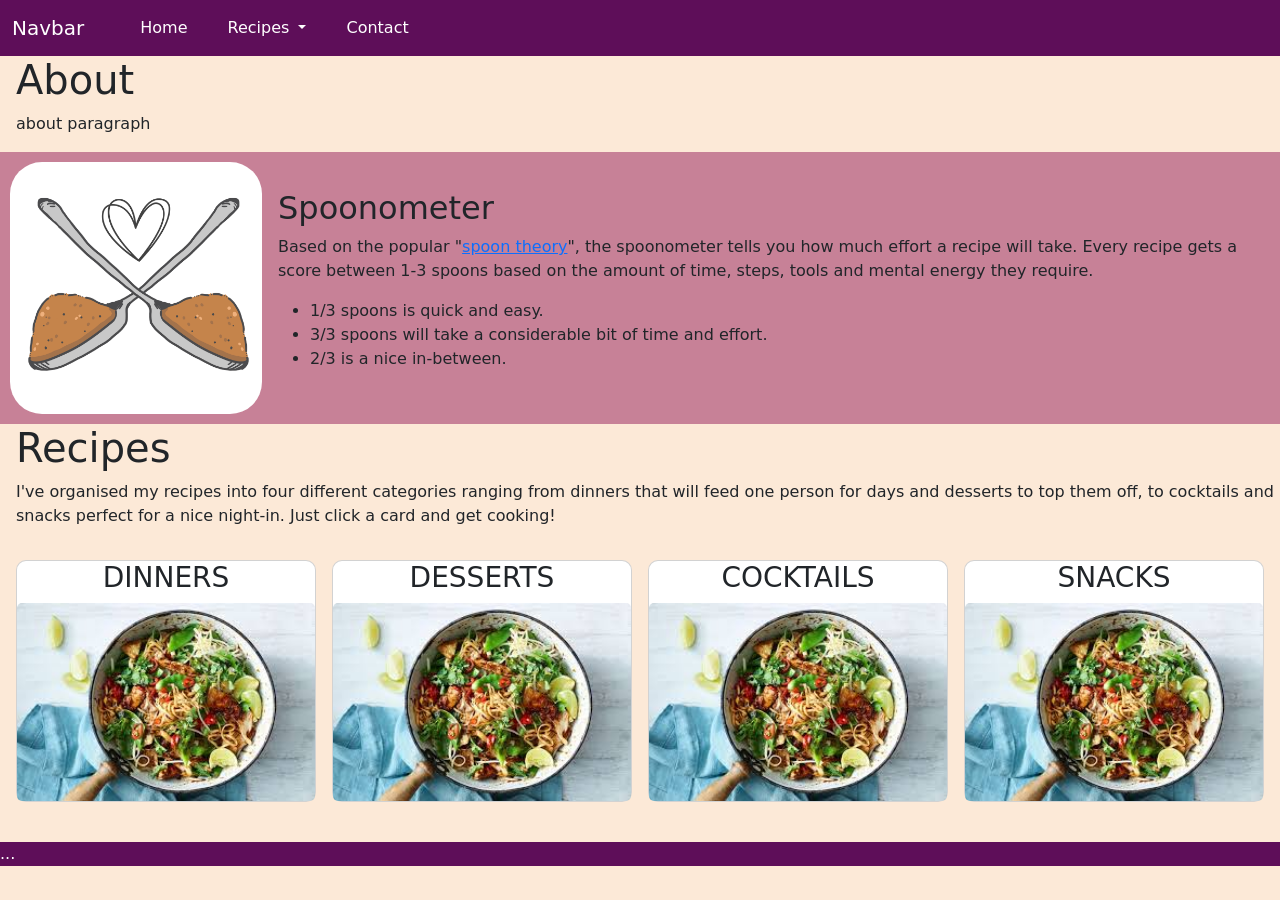
==== index.html @ 7961f22c "Created initial files and basic layout for home page, placeholder images, paragraphs etc. included." ====
<!DOCTYPE html>
<html lang="en">
<head>
    <meta charset="UTF-8">
    <meta name="viewport" content="width=device-width, initial-scale=1.0">
    <title>Document</title>
    <link href="https://cdn.jsdelivr.net/npm/bootstrap@5.3.8/dist/css/bootstrap.min.css" rel="stylesheet" integrity="sha384-sRIl4kxILFvY47J16cr9ZwB07vP4J8+LH7qKQnuqkuIAvNWLzeN8tE5YBujZqJLB" crossorigin="anonymous">
    <link rel="stylesheet" href="styles.css">
</head>

<body>

    <header>
      <nav class="navbar navbar-expand-lg my-navbar">
    <div class="container-fluid">
    <a class="navbar-brand my-nav-text" href="#">Navbar
        <!--img for logo here, delete navbar text above-->
    </a>
    <button class="navbar-toggler" type="button" data-bs-toggle="collapse" data-bs-target="#navbarNavDropdown" aria-controls="navbarNavDropdown" aria-expanded="false" aria-label="Toggle navigation">
      <span class="navbar-toggler-icon"></span>
    </button>
    <div class="collapse navbar-collapse" id="navbarNavDropdown">
      <ul class="navbar-nav">
        <li class="nav-item">
          <a class="nav-link my-nav-text" href="#">Home</a>
        </li>
        <li class="nav-item dropdown">
          <a class="nav-link dropdown-toggle my-nav-text" href="#" role="button" data-bs-toggle="dropdown" aria-expanded="false">
            Recipes
          </a>
          <ul class="dropdown-menu my-nav-text">
            <li><a class="dropdown-item" href="#">Dinners</a></li>
            <li><a class="dropdown-item" href="#">Desserts</a></li>
            <li><a class="dropdown-item" href="#">Snacks</a></li>
            <li><a class="dropdown-item" href="#">Cocktails</a></li>
          </ul>
        </li>
        <li class="nav-item">
          <a class="nav-link my-nav-text" href="#">Contact</a>
        </li>
      </ul>
    </div>
   </div>
  </nav>
  </header>

<main>
<section id="about" class="about">
<h1>About</h1>
<p> about paragraph </p>
</section>

<section id="spoonometer">
<div class="spoonbox">

    <img src="./images/spoon.png" alt="logo with two spoons in an X shape and a heart" class="spoon-img">
    
    <div>
      <h2>Spoonometer</h2>
      <p>Based on the popular 
        "<a href="https://en.wikipedia.org/wiki/Spoon_theory" target="_blank">spoon theory</a>", 
        the spoonometer tells you how much effort a recipe will take.
        Every recipe gets a score between 1-3 spoons based on the amount of 
        time, steps, tools and mental energy they require. <br>
    <ul> 
        <li>1/3 spoons is quick and easy.</li>
        <li>3/3 spoons will take a considerable bit of time and effort.</li>
        <li>2/3 is a nice in-between.</li>
    </ul>
    </p></div>
</div>
</section>

<section id="recipes" class="recipes">
<h1>Recipes</h1>
<p>I've organised my recipes into four different categories ranging from dinners that will feed one person for days 
  and desserts to top them off, to cocktails and snacks perfect for a nice night-in.
  Just click a card and get cooking!</p>

<div class="recipe-grid">
  <div class="card">
  <h3>DINNERS</h3>
    <img src="./images/placeholder.jpg" alt="picture of ..." class="card-img">
  </div>
  <div class="card">
  <h3>DESSERTS</h3>
    <img src="./images/placeholder.jpg" alt="picture of ..." class="card-img">
  </div>
  <div class="card">
  <h3>COCKTAILS</h3>
    <img src="./images/placeholder.jpg" alt="picture of ..." class="card-img">
  </div>
  <div class="card">
  <h3>SNACKS</h3>
    <img src="./images/placeholder.jpg" alt="picture of ..." class="card-img">
  </div>
</div>
</section>
<br>

</main>

<footer class="footer">...</footer>

<script src="https://cdn.jsdelivr.net/npm/bootstrap@5.3.8/dist/js/bootstrap.bundle.min.js" integrity="sha384-FKyoEForCGlyvwx9Hj09JcYn3nv7wiPVlz7YYwJrWVcXK/BmnVDxM+D2scQbITxI" crossorigin="anonymous"></script> 
</body>
</html>
---- styles.css ----
/* site color palette*/
:root {
    --plum: #5e0e59;
    --mauve: #94437a;
    --rose: #c78197;
    --beige-pink: #d6aba0;
    --cream: #fce9d7;
}

/* homebage style beginning */

body {
    background-color: var(--cream);
}

.my-navbar {
    background-color: var(--plum);
}

.my-nav-text {
    color: white;
}

.my-navbar .navbar-nav {
  margin-left: 2rem;
    gap: 1.5rem;
}

.about, .recipes {
    padding-left: 1rem;
}


.spoonbox {
    display: flex;
    align-items: flex-start;
    background-color: var(--rose);
    padding: 10px;
    align-items:center;
    gap: 1rem;
}

.spoon-img {
    max-width: 20%;
    height: auto;
    border-radius: 2rem;
}


.recipe-grid {
    display: grid;
    grid-template-columns: repeat(4, 1fr);
    grid-template-rows: auto;
    grid-gap: 1rem;
    padding-right: 1rem;
    padding-top: 1rem;
    padding-bottom: 1rem;
}

.card {
    justify-items: center;
    align-items: center;
    border-radius: 10px;
}

.card:hover {
    background-color: var(--rose);
    transition: 0,5s ease
}

.card-img {
    max-width: 100%;
    height: auto;
}


.footer {
    background-color: var(--plum);
    color: white;
}

/* recipe pages style beginning */
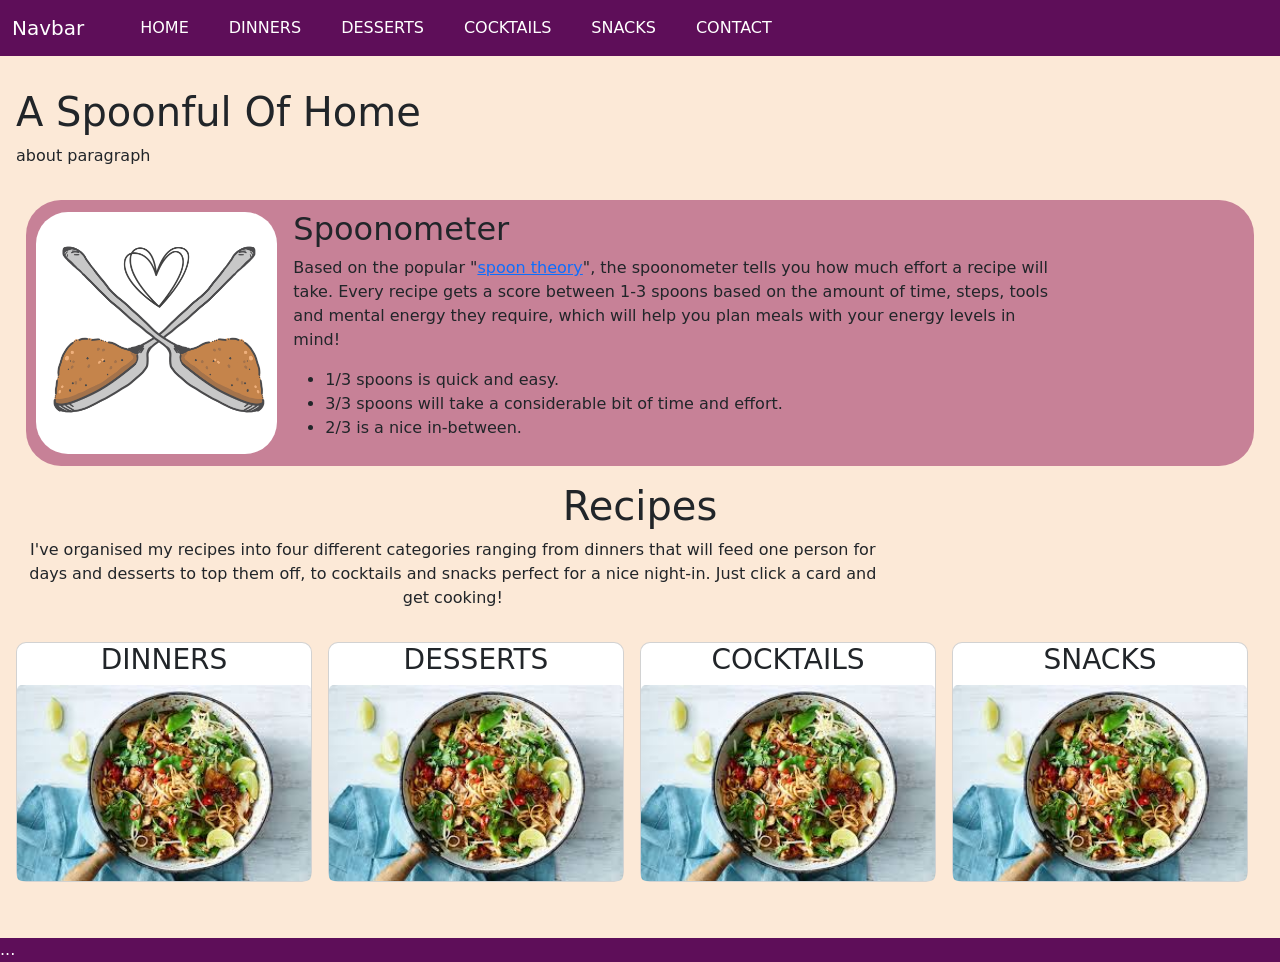
==== commit 78b1798a: "Added more homepage items and css, changed navbar and made functional, added files for recipe pages." ====
--- a/index.html
+++ b/index.html
@@ -11,42 +11,29 @@
 <body>
 
     <header>
-      <nav class="navbar navbar-expand-lg my-navbar">
-    <div class="container-fluid">
-    <a class="navbar-brand my-nav-text" href="#">Navbar
-        <!--img for logo here, delete navbar text above-->
-    </a>
-    <button class="navbar-toggler" type="button" data-bs-toggle="collapse" data-bs-target="#navbarNavDropdown" aria-controls="navbarNavDropdown" aria-expanded="false" aria-label="Toggle navigation">
+<nav class="navbar navbar-expand-lg my-navbar">
+  <div class="container-fluid">
+    <a class="navbar-brand my-nav-text" href="#">Navbar</a>
+    <button class="navbar-toggler" type="button" data-bs-toggle="collapse" data-bs-target="#navbarNavAltMarkup" aria-controls="navbarNavAltMarkup" aria-expanded="false" aria-label="Toggle navigation">
       <span class="navbar-toggler-icon"></span>
     </button>
-    <div class="collapse navbar-collapse" id="navbarNavDropdown">
-      <ul class="navbar-nav">
-        <li class="nav-item">
-          <a class="nav-link my-nav-text" href="#">Home</a>
-        </li>
-        <li class="nav-item dropdown">
-          <a class="nav-link dropdown-toggle my-nav-text" href="#" role="button" data-bs-toggle="dropdown" aria-expanded="false">
-            Recipes
-          </a>
-          <ul class="dropdown-menu my-nav-text">
-            <li><a class="dropdown-item" href="#">Dinners</a></li>
-            <li><a class="dropdown-item" href="#">Desserts</a></li>
-            <li><a class="dropdown-item" href="#">Snacks</a></li>
-            <li><a class="dropdown-item" href="#">Cocktails</a></li>
-          </ul>
-        </li>
-        <li class="nav-item">
-          <a class="nav-link my-nav-text" href="#">Contact</a>
-        </li>
-      </ul>
+    <div class="collapse navbar-collapse" id="navbarNavAltMarkup">
+      <div class="navbar-nav">
+        <a class="nav-link my-nav-text" href="./index.html">HOME</a>
+        <a class="nav-link my-nav-text" href="./dinners.html">DINNERS</a>
+        <a class="nav-link my-nav-text" href="./desserts.html">DESSERTS</a>
+        <a class="nav-link my-nav-text" href="./cocktails.html">COCKTAILS</a>
+        <a class="nav-link my-nav-text" href="./snacks.html">SNACKS</a>
+        <a class="nav-link my-nav-text" href="#">CONTACT</a>
+      </div>
     </div>
-   </div>
-  </nav>
+  </div>
+</nav>
   </header>
 
 <main>
 <section id="about" class="about">
-<h1>About</h1>
+<h1 class="sitename" style="padding-top: 1rem;">A Spoonful Of Home</h1>
 <p> about paragraph </p>
 </section>
 
@@ -57,11 +44,12 @@
     
     <div>
       <h2>Spoonometer</h2>
-      <p>Based on the popular 
+      <p style="max-width: 80%; word-wrap: normal;">Based on the popular 
         "<a href="https://en.wikipedia.org/wiki/Spoon_theory" target="_blank">spoon theory</a>", 
         the spoonometer tells you how much effort a recipe will take.
         Every recipe gets a score between 1-3 spoons based on the amount of 
-        time, steps, tools and mental energy they require. <br>
+        time, steps, tools and mental energy they require, which will help you plan meals 
+        with your energy levels in mind! <br>
     <ul> 
         <li>1/3 spoons is quick and easy.</li>
         <li>3/3 spoons will take a considerable bit of time and effort.</li>
@@ -73,7 +61,7 @@
 
 <section id="recipes" class="recipes">
 <h1>Recipes</h1>
-<p>I've organised my recipes into four different categories ranging from dinners that will feed one person for days 
+<p style="max-width: 70%; word-wrap: normal;">I've organised my recipes into four different categories ranging from dinners that will feed one person for days 
   and desserts to top them off, to cocktails and snacks perfect for a nice night-in.
   Just click a card and get cooking!</p>
 
--- a/styles.css
+++ b/styles.css
@@ -7,11 +7,12 @@
     --cream: #fce9d7;
 }
 
-/* homebage style beginning */
+/** base styling + nav + footer **/
 
 body {
     background-color: var(--cream);
 }
+
 
 .my-navbar {
     background-color: var(--plum);
@@ -26,12 +27,30 @@
     gap: 1.5rem;
 }
 
+
+.footer {
+    background-color: var(--plum);
+    color: white;
+}
+
+
+/** homepage specific styling **/
+
 .about, .recipes {
     padding-left: 1rem;
 }
 
+.about {
+    padding: 1rem;
+    justify-items: center;
+}
+
+
 
 .spoonbox {
+    max-width: 96%;
+    margin: 0 auto;
+    border-radius: 35px;
     display: flex;
     align-items: flex-start;
     background-color: var(--rose);
@@ -46,6 +65,12 @@
     border-radius: 2rem;
 }
 
+
+.recipes {
+    padding: 1rem;
+    justify-items: center;
+    text-align: center;
+}
 
 .recipe-grid {
     display: grid;
@@ -74,9 +99,4 @@
 }
 
 
-.footer {
-    background-color: var(--plum);
-    color: white;
-}
-
-/* recipe pages style beginning */+/* recipe page specific styling */
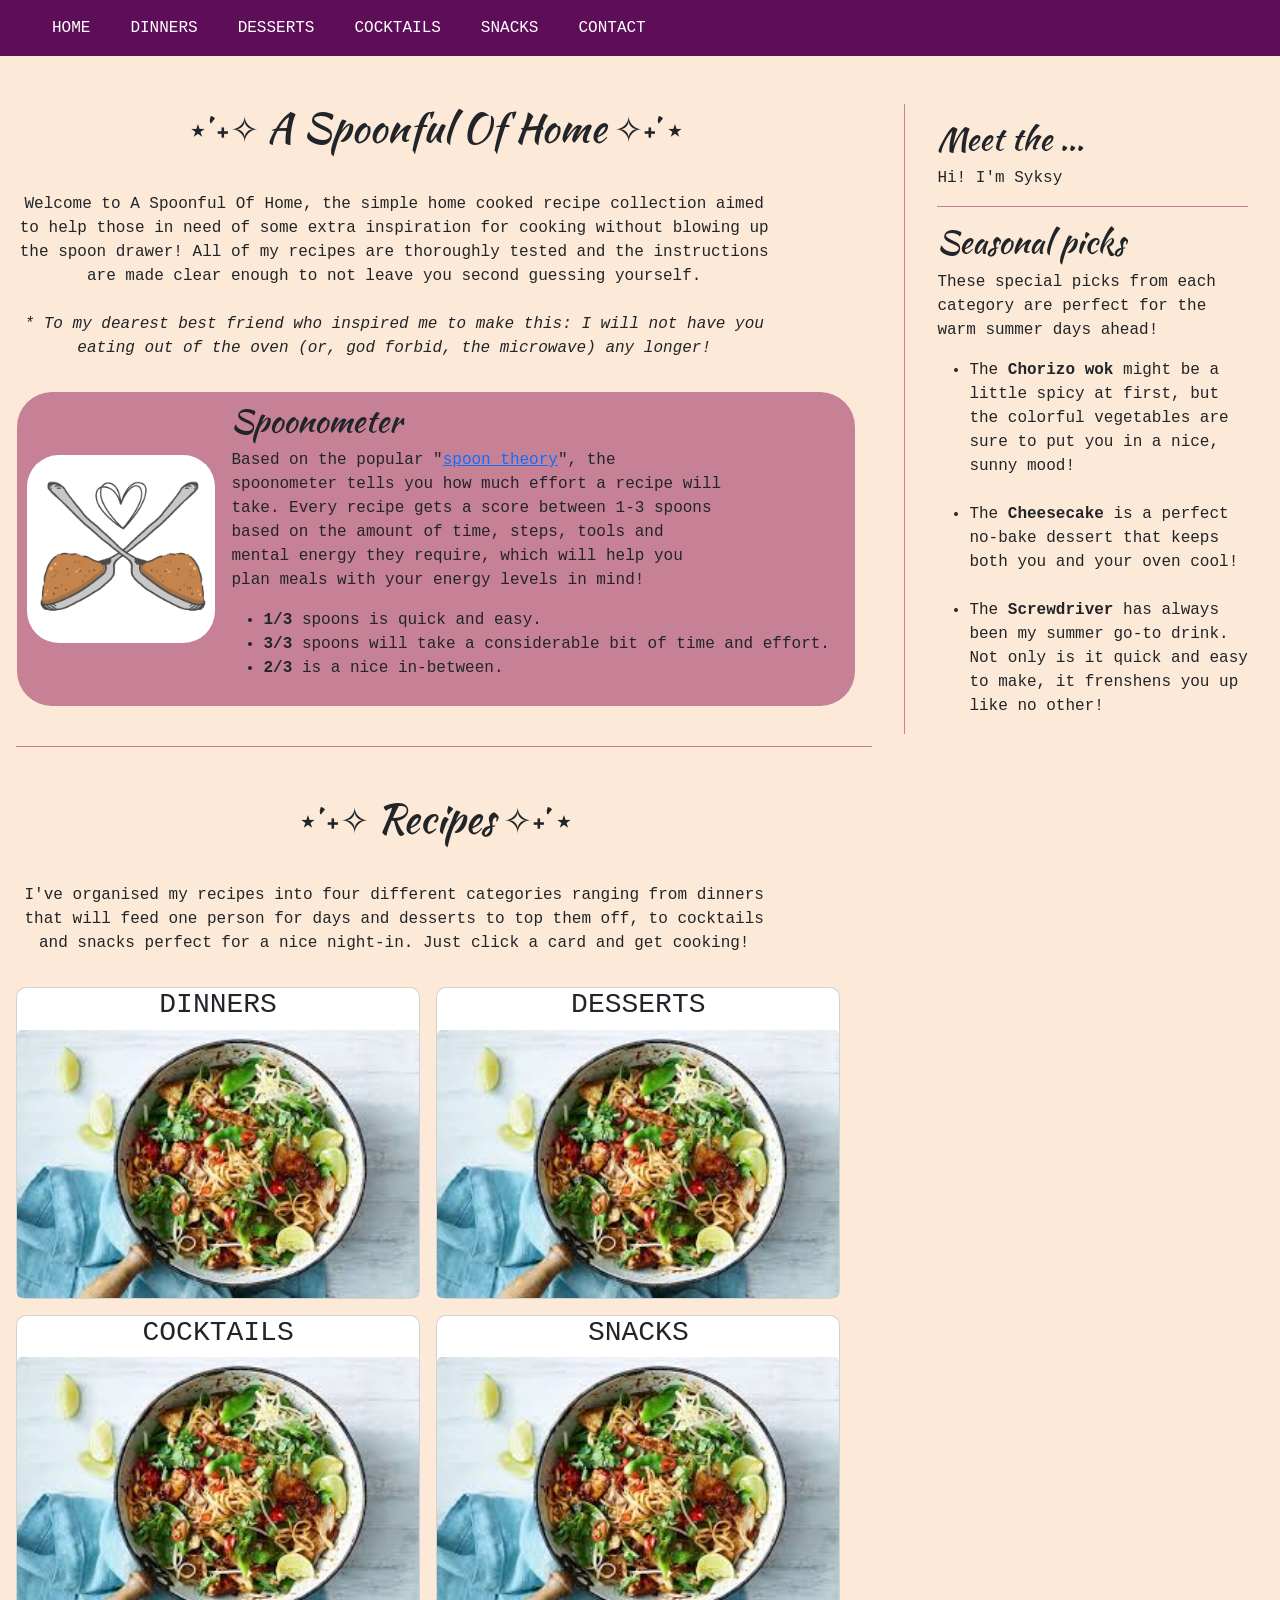
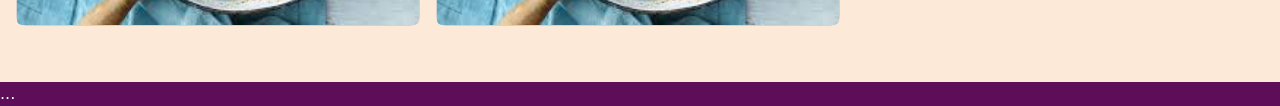
==== commit 9147accc: "Changed homepage layout, added javascript collapsible to snacks.html to test/prepare for all recipes" ====
--- a/index.html
+++ b/index.html
@@ -6,14 +6,17 @@
     <title>Document</title>
     <link href="https://cdn.jsdelivr.net/npm/bootstrap@5.3.8/dist/css/bootstrap.min.css" rel="stylesheet" integrity="sha384-sRIl4kxILFvY47J16cr9ZwB07vP4J8+LH7qKQnuqkuIAvNWLzeN8tE5YBujZqJLB" crossorigin="anonymous">
     <link rel="stylesheet" href="styles.css">
+    <!-- font 1 -->
+    <link rel="preconnect" href="https://fonts.googleapis.com">
+    <link rel="preconnect" href="https://fonts.gstatic.com" crossorigin>
+    <link href="https://fonts.googleapis.com/css2?family=Kaushan+Script&display=swap" rel="stylesheet">
 </head>
 
 <body>
 
-    <header>
+<header>
 <nav class="navbar navbar-expand-lg my-navbar">
   <div class="container-fluid">
-    <a class="navbar-brand my-nav-text" href="#">Navbar</a>
     <button class="navbar-toggler" type="button" data-bs-toggle="collapse" data-bs-target="#navbarNavAltMarkup" aria-controls="navbarNavAltMarkup" aria-expanded="false" aria-label="Toggle navigation">
       <span class="navbar-toggler-icon"></span>
     </button>
@@ -31,10 +34,20 @@
 </nav>
   </header>
 
-<main>
+<div class="layout">
+
+<!-- MAIN AREA -->
+
+<main class="main-content">
 <section id="about" class="about">
-<h1 class="sitename" style="padding-top: 1rem;">A Spoonful Of Home</h1>
-<p> about paragraph </p>
+<h1 class="sitename"><small>⋆˙˖✧  </small>A Spoonful Of Home<small>  ✧˖˙⋆</small></h1>
+<p style="max-width: 90%; word-wrap: normal;">Welcome to A Spoonful Of Home, the simple home cooked recipe collection aimed to help those 
+  in need of some extra inspiration for cooking without blowing up the spoon drawer!
+  All of my recipes are thoroughly tested and the instructions are made clear enough 
+  to not leave you second guessing yourself. <br><br>
+ <i> * To my dearest best friend who inspired me to make this: 
+  I will not have you eating out of the oven (or, god forbid, the microwave) any longer!</i>
+</p>
 </section>
 
 <section id="spoonometer">
@@ -51,17 +64,19 @@
         time, steps, tools and mental energy they require, which will help you plan meals 
         with your energy levels in mind! <br>
     <ul> 
-        <li>1/3 spoons is quick and easy.</li>
-        <li>3/3 spoons will take a considerable bit of time and effort.</li>
-        <li>2/3 is a nice in-between.</li>
+        <li><strong>1/3</strong> spoons is quick and easy.</li>
+        <li><strong>3/3</strong> spoons will take a considerable bit of time and effort.</li>
+        <li><strong>2/3</strong> is a nice in-between.</li>
     </ul>
     </p></div>
 </div>
 </section>
 
+<br><hr style="color:#c78197; opacity: 100%; margin-left: 1rem;">
+
 <section id="recipes" class="recipes">
-<h1>Recipes</h1>
-<p style="max-width: 70%; word-wrap: normal;">I've organised my recipes into four different categories ranging from dinners that will feed one person for days 
+<h1 style="padding-top: 1rem;"><small>⋆˙˖✧  </small>Recipes<small>  ✧˖˙⋆</small></h1>
+<p style="max-width: 90%; word-wrap: normal;">I've organised my recipes into four different categories ranging from dinners that will feed one person for days 
   and desserts to top them off, to cocktails and snacks perfect for a nice night-in.
   Just click a card and get cooking!</p>
 
@@ -85,8 +100,38 @@
 </div>
 </section>
 <br>
+</main>
 
-</main>
+<!-- SIDE AREA -->
+
+<aside class="sidebar">
+  
+<section id="meetme">
+<h2>Meet the ...</h2>
+<p>Hi! I'm Syksy </p>
+</section>
+
+<hr style="color:#c78197; opacity: 100%;">
+
+<section id="seasonal">
+<h2>Seasonal picks</h2>
+<p>
+These special picks from each category are perfect for the warm summer days ahead!
+<ul>
+  <li>The <strong>Chorizo wok</strong> might be a little spicy at first, but the 
+  colorful vegetables are sure to put you in a nice, sunny mood!</li> <br>
+  <li>The <strong>Cheesecake</strong> is a perfect no-bake dessert that keeps both
+  you and your oven cool!</li> <br>
+  <li>The <strong>Screwdriver</strong> has always been my summer go-to drink.
+  Not only is it quick and easy to make, it frenshens you up like no other!</li>
+</ul>
+</p>
+
+
+</section>
+</aside>
+
+</div>
 
 <footer class="footer">...</footer>
 
--- a/styles.css
+++ b/styles.css
@@ -13,6 +13,44 @@
     background-color: var(--cream);
 }
 
+.layout {
+    display: flex;
+    gap: 2rem;
+    align-items: flex-start;
+}
+
+.main-content {
+    flex: 70%;
+}
+
+.sidebar {
+    flex: 30%;
+    margin-top: 3rem;
+    padding-top: 1rem;
+    padding-left: 2rem;
+    padding-right: 2rem;
+    border-left: 1px solid var(--rose);
+}
+
+
+h1 {
+    padding-top: 2rem;
+    padding-bottom: 2rem;
+}
+
+.recipeh1 {
+    padding-bottom: 1rem;
+}
+
+h1, h2 {
+    font-family: "Kaushan script", cursive;
+    font-weight: 400;
+}
+
+p, ul, h3 {
+    font-family: "Monaco", monospace;
+}
+
 
 .my-navbar {
     background-color: var(--plum);
@@ -20,6 +58,7 @@
 
 .my-nav-text {
     color: white;
+    font-family: "Monaco", monospace;
 }
 
 .my-navbar .navbar-nav {
@@ -36,15 +75,11 @@
 
 /** homepage specific styling **/
 
-.about, .recipes {
-    padding-left: 1rem;
-}
-
 .about {
     padding: 1rem;
     justify-items: center;
+    text-align: center;
 }
-
 
 
 .spoonbox {
@@ -60,7 +95,7 @@
 }
 
 .spoon-img {
-    max-width: 20%;
+    max-width: 23%;
     height: auto;
     border-radius: 2rem;
 }
@@ -74,7 +109,7 @@
 
 .recipe-grid {
     display: grid;
-    grid-template-columns: repeat(4, 1fr);
+    grid-template-columns: repeat(2, 1fr);
     grid-template-rows: auto;
     grid-gap: 1rem;
     padding-right: 1rem;
@@ -99,4 +134,18 @@
 }
 
 
+
 /* recipe page specific styling */
+
+
+.collapsible {
+    background-color: var(--rose);
+
+}
+
+.content {
+    max-height: 0;
+    overflow: hidden;
+    transition: max-height 0.5s ease-out;
+
+}
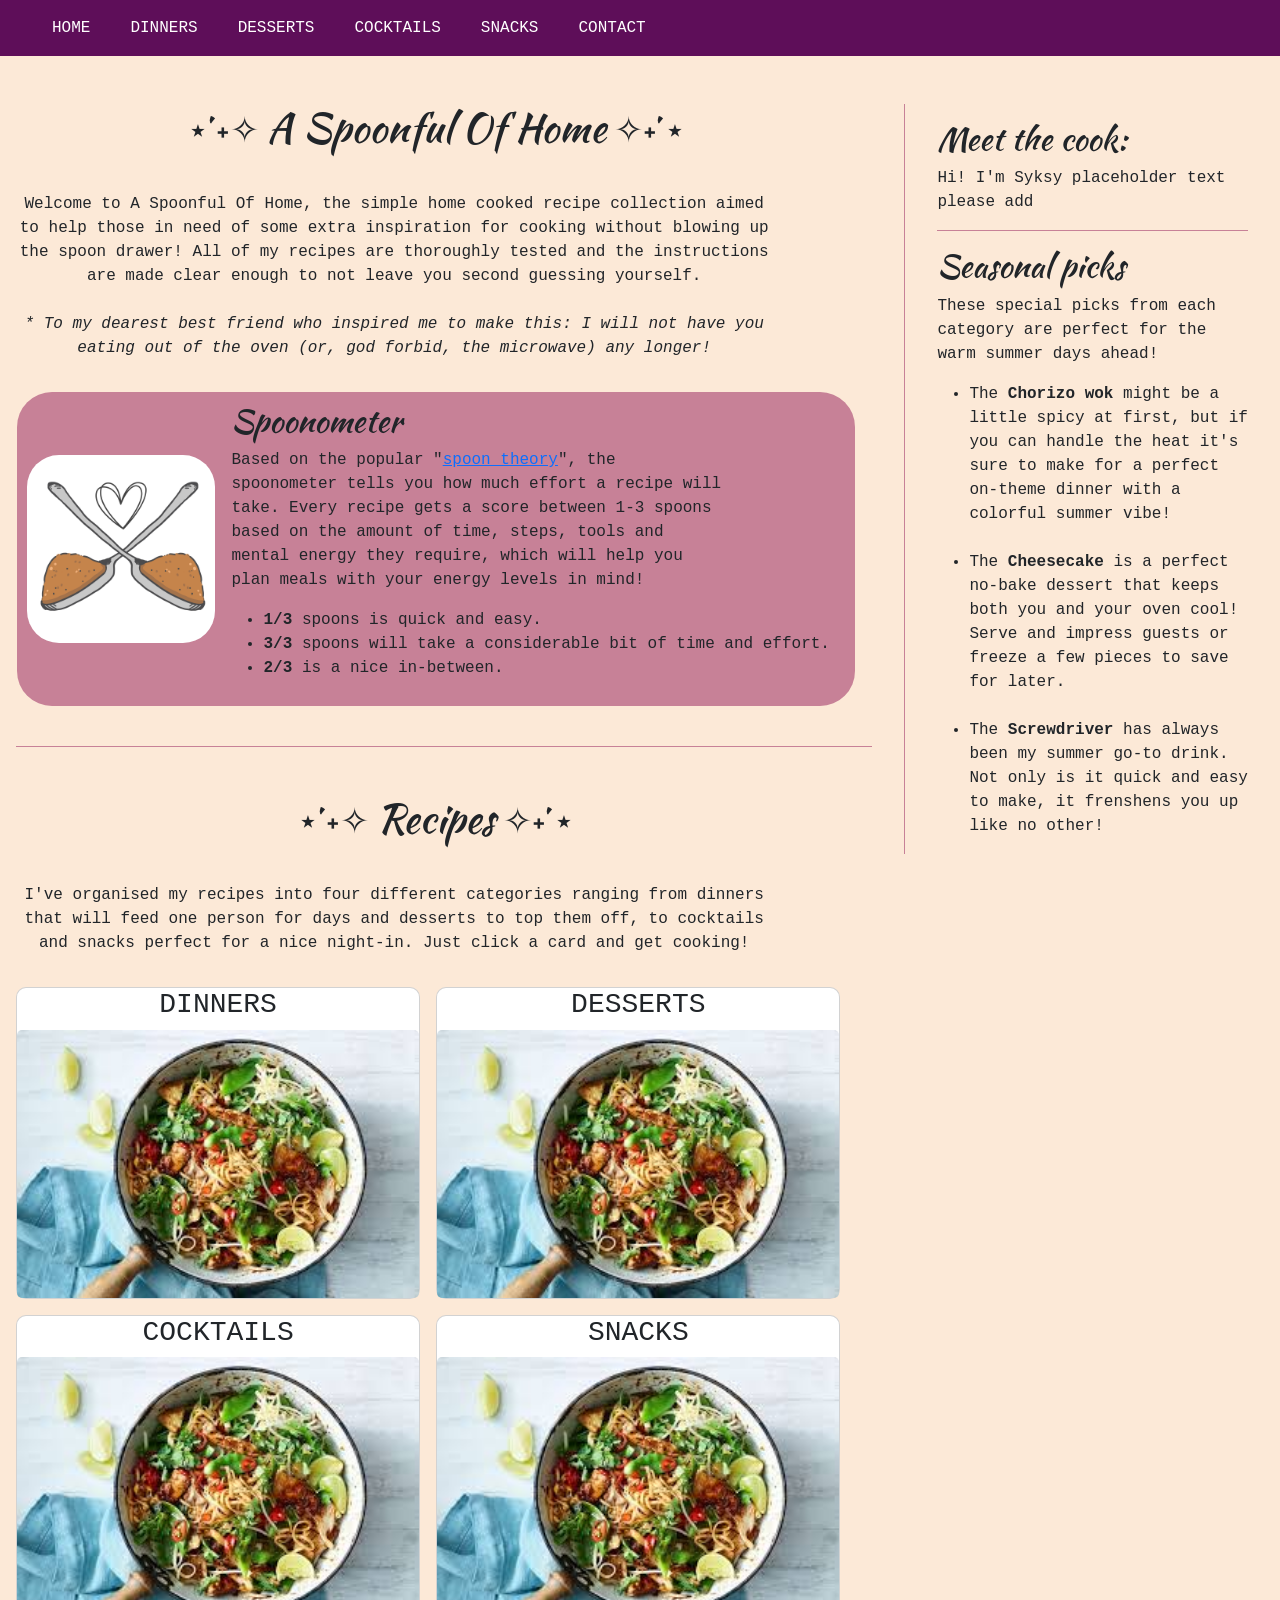
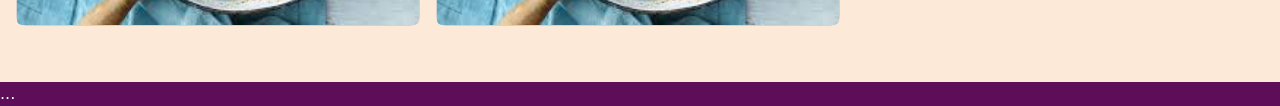
==== commit d187beae: "Copied over recipe data, added collasible buttons with Javascript animation for recipes" ====
--- a/index.html
+++ b/index.html
@@ -107,8 +107,8 @@
 <aside class="sidebar">
   
 <section id="meetme">
-<h2>Meet the ...</h2>
-<p>Hi! I'm Syksy </p>
+<h2>Meet the cook:</h2>
+<p>Hi! I'm Syksy placeholder text please add </p>
 </section>
 
 <hr style="color:#c78197; opacity: 100%;">
@@ -118,15 +118,14 @@
 <p>
 These special picks from each category are perfect for the warm summer days ahead!
 <ul>
-  <li>The <strong>Chorizo wok</strong> might be a little spicy at first, but the 
-  colorful vegetables are sure to put you in a nice, sunny mood!</li> <br>
+  <li>The <strong>Chorizo wok</strong> might be a little spicy at first, but if you
+  can handle the heat it's sure to make for a perfect on-theme dinner with a colorful summer vibe!</li> <br>
   <li>The <strong>Cheesecake</strong> is a perfect no-bake dessert that keeps both
-  you and your oven cool!</li> <br>
+  you and your oven cool! Serve and impress guests or freeze a few pieces to save for later.</li> <br>
   <li>The <strong>Screwdriver</strong> has always been my summer go-to drink.
   Not only is it quick and easy to make, it frenshens you up like no other!</li>
 </ul>
 </p>
-
 
 </section>
 </aside>
--- a/styles.css
+++ b/styles.css
@@ -13,13 +13,13 @@
     background-color: var(--cream);
 }
 
-.layout {
+.layout, .recipe-layout {
     display: flex;
     gap: 2rem;
     align-items: flex-start;
 }
 
-.main-content {
+.main-content, .recipe-main-content {
     flex: 70%;
 }
 
@@ -32,6 +32,12 @@
     border-left: 1px solid var(--rose);
 }
 
+.recipe-sidebar {
+    flex: 30%;
+    padding-left: 2rem;
+    padding-right: 2rem;
+    border-left: 1px solid var(--rose);
+}
 
 h1 {
     padding-top: 2rem;
@@ -47,7 +53,7 @@
     font-weight: 400;
 }
 
-p, ul, h3 {
+p, ul, ol, h3, h4 {
     font-family: "Monaco", monospace;
 }
 
@@ -140,12 +146,25 @@
 
 .collapsible {
     background-color: var(--rose);
+}
 
+.btn-div {
+    display: flex;
+    flex-direction: column;
+    align-items: center;
 }
 
 .content {
     max-height: 0;
     overflow: hidden;
     transition: max-height 0.5s ease-out;
+    margin-top: 1rem;
+}
 
-}+.recipe-intro {
+    max-width: 60%;
+    margin: 0 auto;
+    justify-items: center;
+    text-align: center;
+}
+
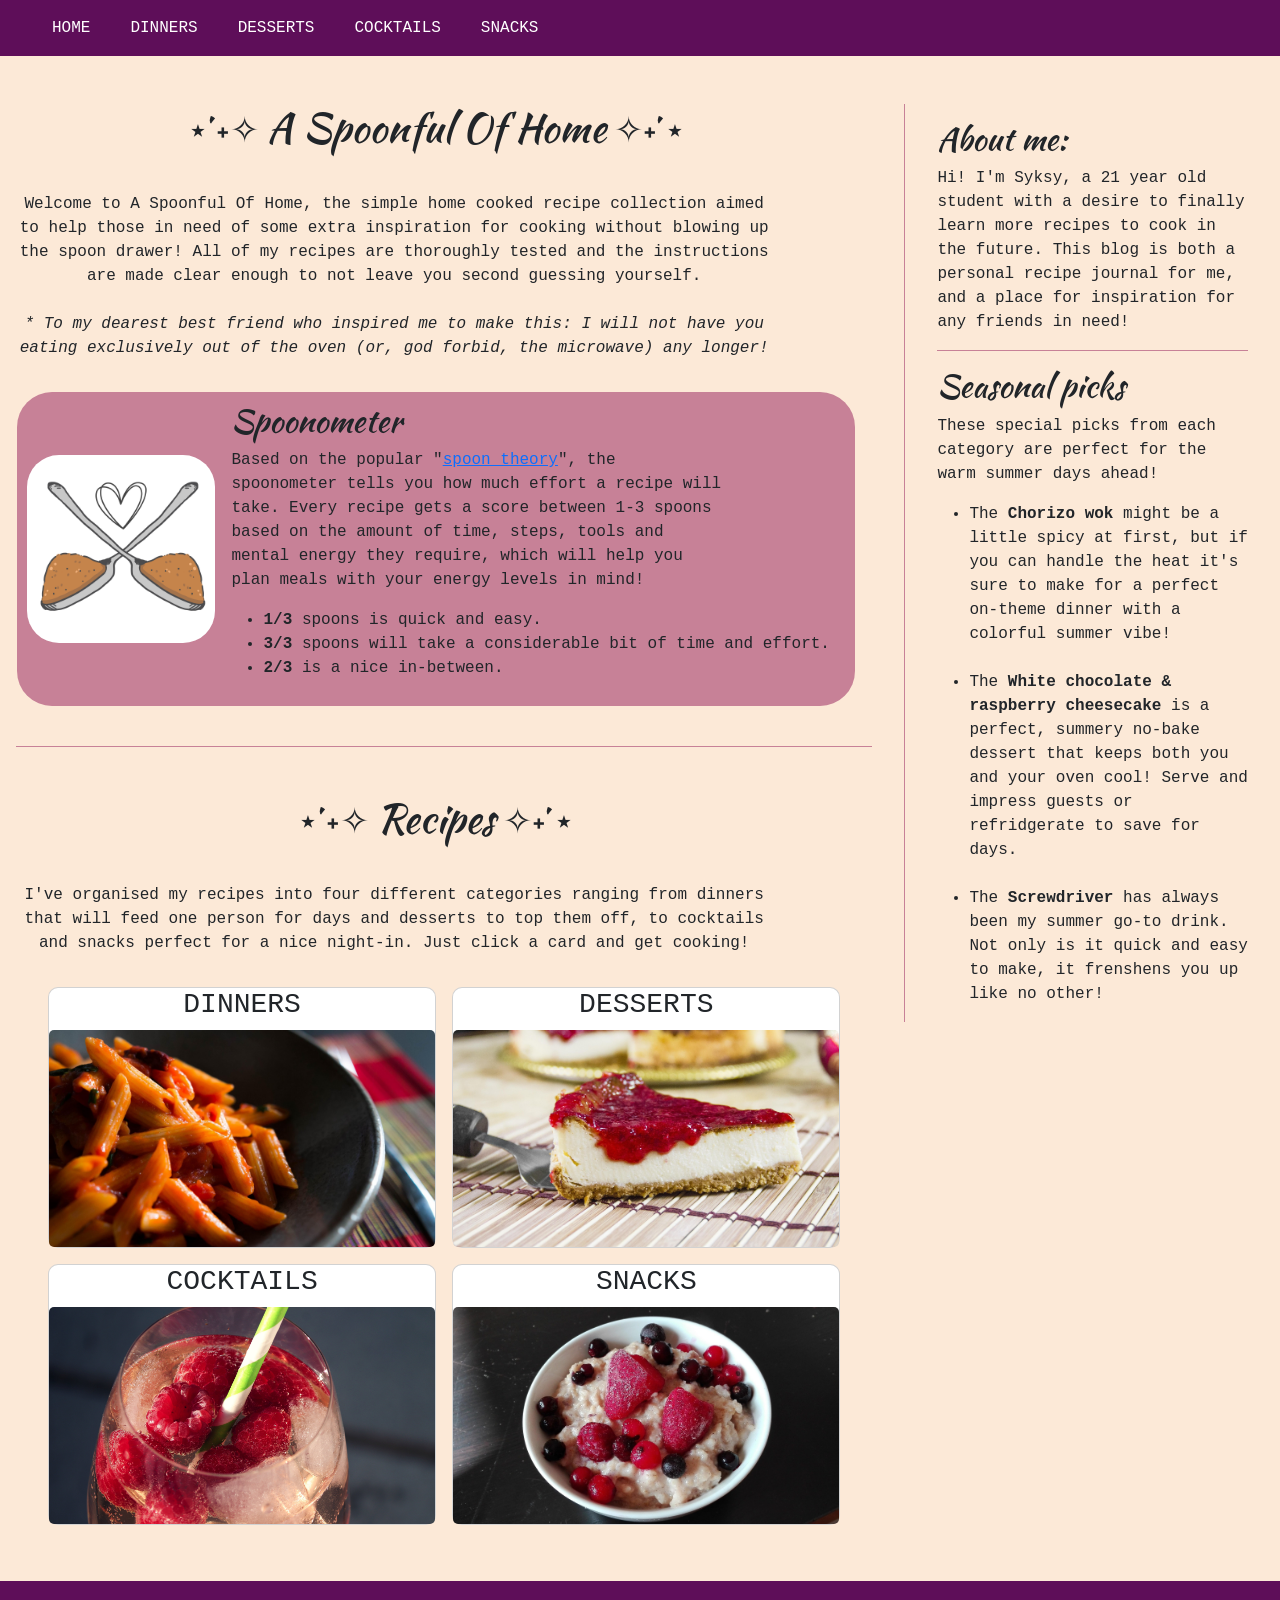
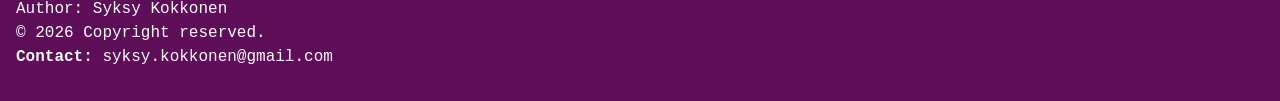
==== commit 22360f76: "Added and fixed some recipe data and layouts, added pictures to home page, added "about" secions to " ====
--- a/index.html
+++ b/index.html
@@ -27,7 +27,6 @@
         <a class="nav-link my-nav-text" href="./desserts.html">DESSERTS</a>
         <a class="nav-link my-nav-text" href="./cocktails.html">COCKTAILS</a>
         <a class="nav-link my-nav-text" href="./snacks.html">SNACKS</a>
-        <a class="nav-link my-nav-text" href="#">CONTACT</a>
       </div>
     </div>
   </div>
@@ -46,7 +45,7 @@
   All of my recipes are thoroughly tested and the instructions are made clear enough 
   to not leave you second guessing yourself. <br><br>
  <i> * To my dearest best friend who inspired me to make this: 
-  I will not have you eating out of the oven (or, god forbid, the microwave) any longer!</i>
+  I will not have you eating exclusively out of the oven (or, god forbid, the microwave) any longer!</i>
 </p>
 </section>
 
@@ -72,7 +71,7 @@
 </div>
 </section>
 
-<br><hr style="color:#c78197; opacity: 100%; margin-left: 1rem;">
+<br><hr style="margin-left: 1rem;">
 
 <section id="recipes" class="recipes">
 <h1 style="padding-top: 1rem;"><small>⋆˙˖✧  </small>Recipes<small>  ✧˖˙⋆</small></h1>
@@ -83,19 +82,19 @@
 <div class="recipe-grid">
   <div class="card">
   <h3>DINNERS</h3>
-    <img src="./images/placeholder.jpg" alt="picture of ..." class="card-img">
+    <img src="./images/pastaplate.jpg" alt="close up image of pasta in bowl" class="card-img">
   </div>
   <div class="card">
   <h3>DESSERTS</h3>
-    <img src="./images/placeholder.jpg" alt="picture of ..." class="card-img">
+    <img src="./images/cheesecake.jpg" alt="image of a slice of cheesecake" class="card-img">
   </div>
   <div class="card">
   <h3>COCKTAILS</h3>
-    <img src="./images/placeholder.jpg" alt="picture of ..." class="card-img">
+    <img src="./images/berrydrink.jpg" alt="image of a glass of bubbling drink with raspberries, ice and a straw" class="card-img">
   </div>
   <div class="card">
   <h3>SNACKS</h3>
-    <img src="./images/placeholder.jpg" alt="picture of ..." class="card-img">
+    <img src="./images/berryoats.jpg" alt="image of a bowl of oat porridge topped with berries" class="card-img">
   </div>
 </div>
 </section>
@@ -107,11 +106,12 @@
 <aside class="sidebar">
   
 <section id="meetme">
-<h2>Meet the cook:</h2>
-<p>Hi! I'm Syksy placeholder text please add </p>
+<h2>About me:</h2>
+<p>Hi! I'm Syksy, a 21 year old student with a desire to finally learn more recipes to cook in the future. This blog is both a personal
+  recipe journal for me, and a place for inspiration for any friends in need! </p>
 </section>
 
-<hr style="color:#c78197; opacity: 100%;">
+<hr>
 
 <section id="seasonal">
 <h2>Seasonal picks</h2>
@@ -120,8 +120,8 @@
 <ul>
   <li>The <strong>Chorizo wok</strong> might be a little spicy at first, but if you
   can handle the heat it's sure to make for a perfect on-theme dinner with a colorful summer vibe!</li> <br>
-  <li>The <strong>Cheesecake</strong> is a perfect no-bake dessert that keeps both
-  you and your oven cool! Serve and impress guests or freeze a few pieces to save for later.</li> <br>
+  <li>The <strong>White chocolate & raspberry cheesecake</strong> is a perfect, summery no-bake dessert that keeps both
+  you and your oven cool! Serve and impress guests or refridgerate to save for days.</li> <br>
   <li>The <strong>Screwdriver</strong> has always been my summer go-to drink.
   Not only is it quick and easy to make, it frenshens you up like no other!</li>
 </ul>
@@ -132,7 +132,11 @@
 
 </div>
 
-<footer class="footer">...</footer>
+<footer class="footer">
+<p>Author: Syksy Kokkonen <br>
+  &copy; 2026 Copyright reserved. <br>
+<strong>Contact:</strong> syksy.kokkonen@gmail.com </p>
+</footer>
 
 <script src="https://cdn.jsdelivr.net/npm/bootstrap@5.3.8/dist/js/bootstrap.bundle.min.js" integrity="sha384-FKyoEForCGlyvwx9Hj09JcYn3nv7wiPVlz7YYwJrWVcXK/BmnVDxM+D2scQbITxI" crossorigin="anonymous"></script> 
 </body>
--- a/styles.css
+++ b/styles.css
@@ -76,8 +76,13 @@
 .footer {
     background-color: var(--plum);
     color: white;
-}
-
+    padding: 1rem;
+}
+
+hr {
+    color:#c78197; 
+    opacity: 100%;
+}
 
 /** homepage specific styling **/
 
@@ -120,6 +125,7 @@
     grid-gap: 1rem;
     padding-right: 1rem;
     padding-top: 1rem;
+    padding-left: 2rem;
     padding-bottom: 1rem;
 }
 
@@ -143,6 +149,29 @@
 
 /* recipe page specific styling */
 
+.recipeabout {
+    display: flex;
+    flex-direction: column;
+    align-items: center;
+    text-align: center;
+    padding-bottom: 2rem;
+    max-width: 75%;
+    margin: 0 auto;
+}
+
+.comingsoon {
+    max-width: 70%;
+    margin: 0 auto;
+    border-radius: 35px;
+    display: flex;
+    flex-direction: column;
+    align-items: flex-start;
+    background-color: var(--rose);
+    padding: 10px;
+    align-items:center;
+    gap: 1rem;
+    text-align: center;
+}
 
 .collapsible {
     background-color: var(--rose);
@@ -159,6 +188,7 @@
     overflow: hidden;
     transition: max-height 0.5s ease-out;
     margin-top: 1rem;
+    padding-left: 1rem;
 }
 
 .recipe-intro {
@@ -168,3 +198,7 @@
     text-align: center;
 }
 
+.exampleimg {
+    max-width: 70%;
+    height: auto;
+}
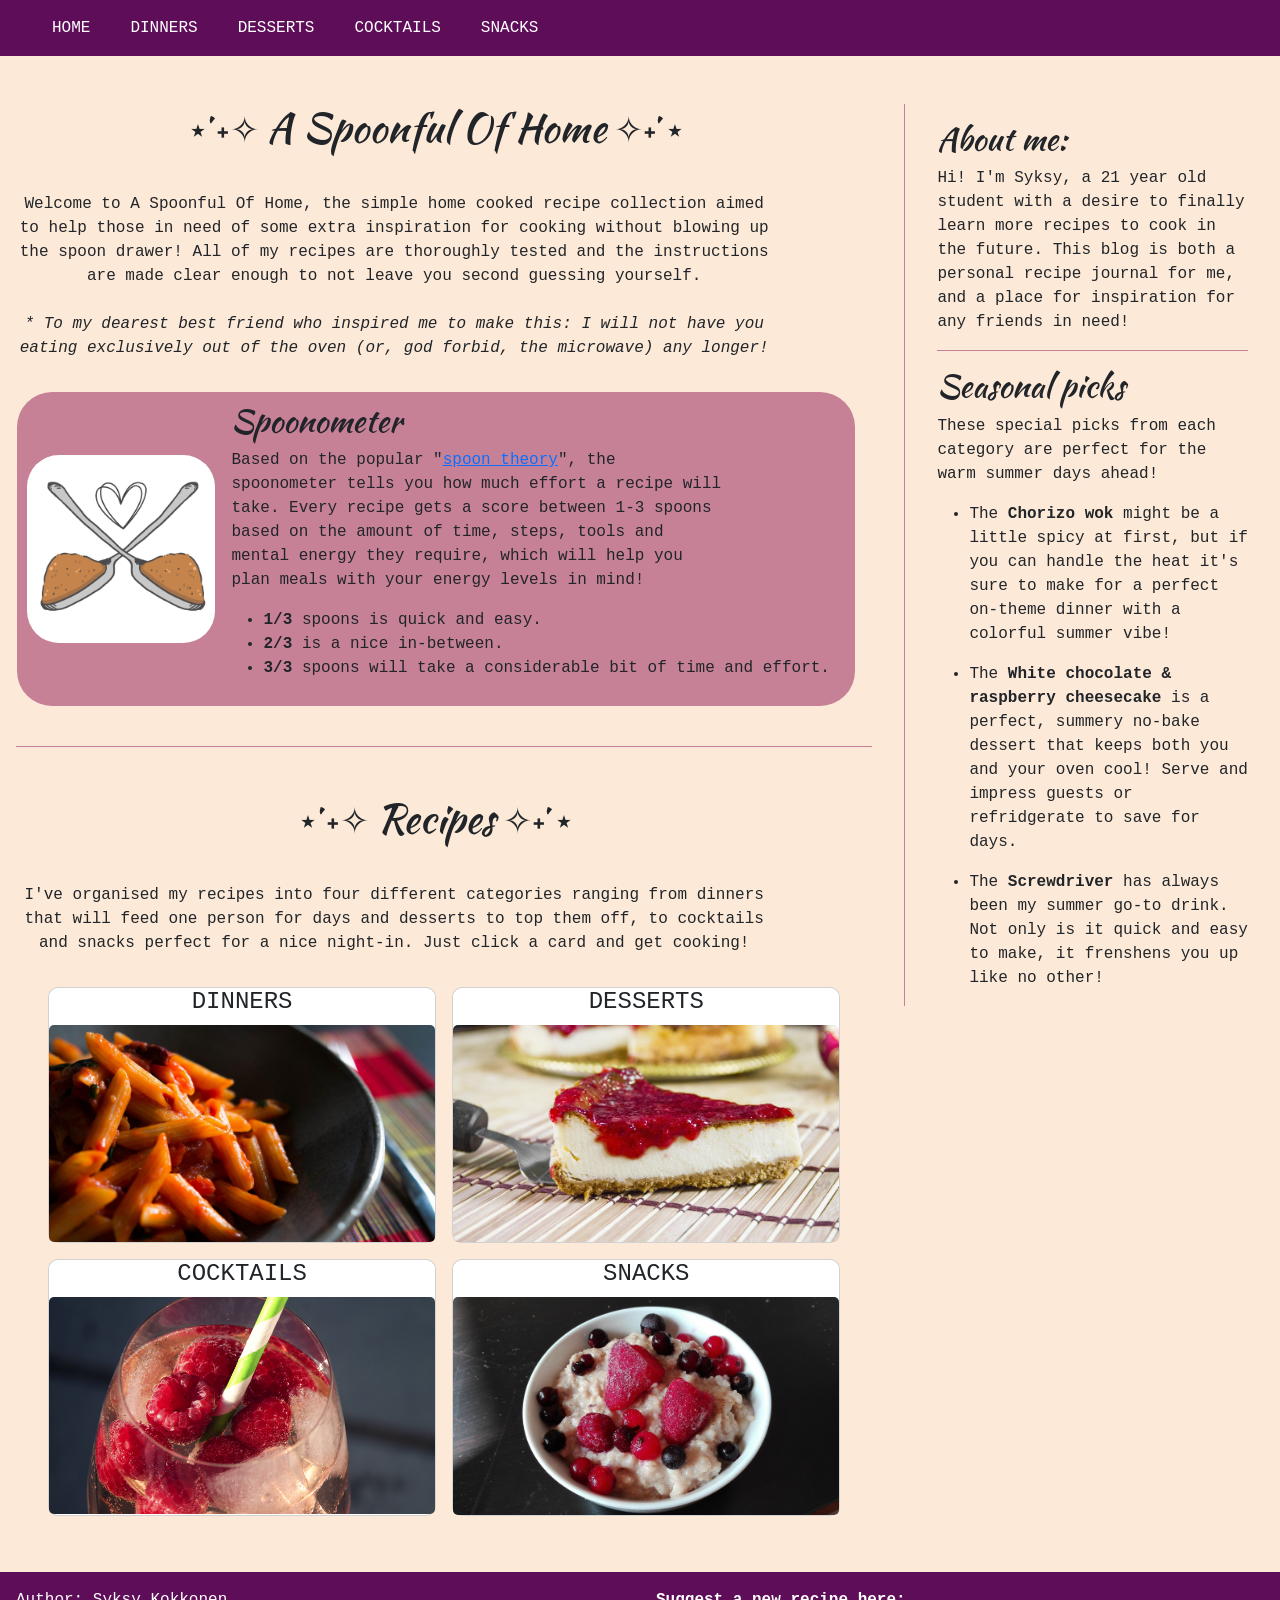
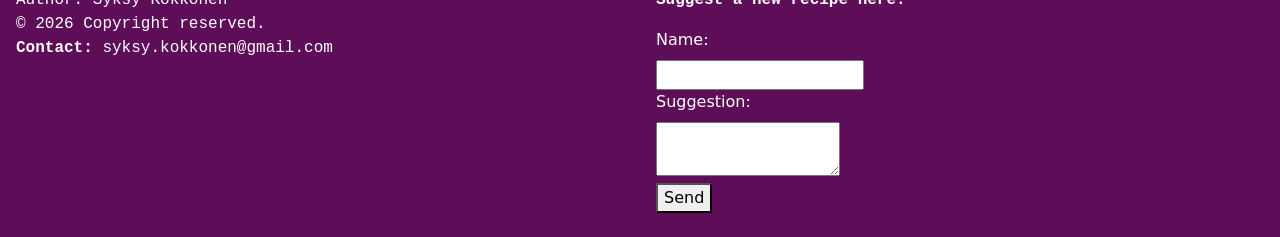
==== commit 5ea5354f: "Added media queries, added a functional form in the footer, fixed all validation errors" ====
--- a/index.html
+++ b/index.html
@@ -39,7 +39,7 @@
 
 <main class="main-content">
 <section id="about" class="about">
-<h1 class="sitename"><small>⋆˙˖✧  </small>A Spoonful Of Home<small>  ✧˖˙⋆</small></h1>
+<h1 class="sitename"><span class="flourish"><small>⋆˙˖✧  </small></span>A Spoonful Of Home<span class="flourish"><small>  ✧˖˙⋆</small></span></h1>
 <p style="max-width: 90%; word-wrap: normal;">Welcome to A Spoonful Of Home, the simple home cooked recipe collection aimed to help those 
   in need of some extra inspiration for cooking without blowing up the spoon drawer!
   All of my recipes are thoroughly tested and the instructions are made clear enough 
@@ -56,18 +56,18 @@
     
     <div>
       <h2>Spoonometer</h2>
-      <p style="max-width: 80%; word-wrap: normal;">Based on the popular 
+      <p>Based on the popular 
         "<a href="https://en.wikipedia.org/wiki/Spoon_theory" target="_blank">spoon theory</a>", 
         the spoonometer tells you how much effort a recipe will take.
         Every recipe gets a score between 1-3 spoons based on the amount of 
         time, steps, tools and mental energy they require, which will help you plan meals 
-        with your energy levels in mind! <br>
+        with your energy levels in mind!</p> 
     <ul> 
         <li><strong>1/3</strong> spoons is quick and easy.</li>
+        <li><strong>2/3</strong> is a nice in-between.</li>
         <li><strong>3/3</strong> spoons will take a considerable bit of time and effort.</li>
-        <li><strong>2/3</strong> is a nice in-between.</li>
     </ul>
-    </p></div>
+    </div>
 </div>
 </section>
 
@@ -81,19 +81,19 @@
 
 <div class="recipe-grid">
   <div class="card">
-  <h3>DINNERS</h3>
+  <h2 class="h2small">DINNERS</h2>
     <img src="./images/pastaplate.jpg" alt="close up image of pasta in bowl" class="card-img">
   </div>
   <div class="card">
-  <h3>DESSERTS</h3>
+  <h2 class="h2small">DESSERTS</h2>
     <img src="./images/cheesecake.jpg" alt="image of a slice of cheesecake" class="card-img">
   </div>
   <div class="card">
-  <h3>COCKTAILS</h3>
+  <h2 class="h2small">COCKTAILS</h2>
     <img src="./images/berrydrink.jpg" alt="image of a glass of bubbling drink with raspberries, ice and a straw" class="card-img">
   </div>
   <div class="card">
-  <h3>SNACKS</h3>
+  <h2 class="h2small">SNACKS</h2>
     <img src="./images/berryoats.jpg" alt="image of a bowl of oat porridge topped with berries" class="card-img">
   </div>
 </div>
@@ -116,16 +116,16 @@
 <section id="seasonal">
 <h2>Seasonal picks</h2>
 <p>
-These special picks from each category are perfect for the warm summer days ahead!
+These special picks from each category are perfect for the warm summer days ahead! </p>
 <ul>
-  <li>The <strong>Chorizo wok</strong> might be a little spicy at first, but if you
-  can handle the heat it's sure to make for a perfect on-theme dinner with a colorful summer vibe!</li> <br>
-  <li>The <strong>White chocolate & raspberry cheesecake</strong> is a perfect, summery no-bake dessert that keeps both
-  you and your oven cool! Serve and impress guests or refridgerate to save for days.</li> <br>
+  <li style="margin-bottom: 1rem;">The <strong>Chorizo wok</strong> might be a little spicy at first, but if you
+  can handle the heat it's sure to make for a perfect on-theme dinner with a colorful summer vibe!</li>
+  <li style="margin-bottom: 1rem;">The <strong>White chocolate & raspberry cheesecake</strong> is a perfect, summery no-bake dessert that keeps both
+  you and your oven cool! Serve and impress guests or refridgerate to save for days.</li>
   <li>The <strong>Screwdriver</strong> has always been my summer go-to drink.
   Not only is it quick and easy to make, it frenshens you up like no other!</li>
 </ul>
-</p>
+
 
 </section>
 </aside>
@@ -133,9 +133,29 @@
 </div>
 
 <footer class="footer">
+
+<div class="footer-left">
 <p>Author: Syksy Kokkonen <br>
   &copy; 2026 Copyright reserved. <br>
 <strong>Contact:</strong> syksy.kokkonen@gmail.com </p>
+</div>
+
+<div class="footer-right">
+  <p><strong>Suggest a new recipe here:</strong></p>
+  <form
+  action="https://formspree.io/f/xkoeozbv"
+  method="POST"
+>
+  <label for="name">Name:</label>
+    <input type="text" id="name" name="name">
+
+  <label for="suggestion">Suggestion:</label>
+    <textarea id="suggestion" name="suggestion"></textarea>
+  
+  <button type="submit">Send</button>
+</form>
+</div>
+
 </footer>
 
 <script src="https://cdn.jsdelivr.net/npm/bootstrap@5.3.8/dist/js/bootstrap.bundle.min.js" integrity="sha384-FKyoEForCGlyvwx9Hj09JcYn3nv7wiPVlz7YYwJrWVcXK/BmnVDxM+D2scQbITxI" crossorigin="anonymous"></script> 
--- a/styles.css
+++ b/styles.css
@@ -7,7 +7,7 @@
     --cream: #fce9d7;
 }
 
-/** base styling + nav + footer **/
+/* BASE STYLING */
 
 body {
     background-color: var(--cream);
@@ -53,10 +53,22 @@
     font-weight: 400;
 }
 
-p, ul, ol, h3, h4 {
+.h2small {
     font-family: "Monaco", monospace;
-}
-
+    font-size: 1.5rem;
+}
+
+p, ul, ol {
+    font-family: "Monaco", monospace;
+}
+
+hr {
+    color:#c78197; 
+    opacity: 100%;
+}
+
+
+/* NAVBAR + FOOTER */
 
 .my-navbar {
     background-color: var(--plum);
@@ -77,14 +89,29 @@
     background-color: var(--plum);
     color: white;
     padding: 1rem;
-}
-
-hr {
-    color:#c78197; 
-    opacity: 100%;
-}
-
-/** homepage specific styling **/
+    display: flex;
+    justify-content: space-between;
+    align-items: flex-start;
+    gap: 2rem;
+}
+
+.footer-left {
+    flex: 1;
+}
+
+.footer-right {
+    flex: 1;
+    display: flex;
+    flex-direction: column;
+
+}
+
+.footer-right label, .footer-right button {
+    display: block;
+    margin-bottom: 0.5rem;
+}
+
+/* HOMEPAGE SPECIFIC */
 
 .about {
     padding: 1rem;
@@ -103,6 +130,11 @@
     padding: 10px;
     align-items:center;
     gap: 1rem;
+}
+
+.spoonbox p {
+    max-width: 80%; 
+    word-wrap: normal;
 }
 
 .spoon-img {
@@ -137,7 +169,7 @@
 
 .card:hover {
     background-color: var(--rose);
-    transition: 0,5s ease
+    transition: 0.5s ease;
 }
 
 .card-img {
@@ -146,8 +178,7 @@
 }
 
 
-
-/* recipe page specific styling */
+/* RECIPE PAGE SPECIFIC */
 
 .recipeabout {
     display: flex;
@@ -202,3 +233,130 @@
     max-width: 70%;
     height: auto;
 }
+
+
+/* MEDIA QUERIES */
+
+/* phone homepage */
+
+@media (max-width: 576px) {
+.spoon-img {
+    display: none;
+}
+
+.spoonbox {
+    text-align: center;
+}
+
+.spoonbox p {
+    max-width: 100%;
+}
+
+.spoonbox ul {
+    display: inline-block;
+    text-align: left;
+}
+
+.sidebar {
+    display: none;
+}
+
+.recipe-grid {
+    display: flex;
+    flex-direction: column;
+    align-items: center;
+}
+
+.card {
+    max-width: 90%;
+    height: auto;
+}
+
+.footer {
+    flex-direction: column;
+}
+
+}
+
+/* phone recipe pages */
+
+@media (max-width: 576px) {
+.recipe-layout {
+    flex-direction: column;
+}
+
+ .recipe-main-content, .recipe-sidebar {
+    width: 90%;
+}
+
+.recipeabout, .comingsoon, .recipe-intro {
+    max-width: 85%;
+}
+
+.recipe-sidebar {
+    border-left: none;
+    padding-left: 0;
+}
+
+.exampleimg {
+    max-width: 85%;
+    height: auto;
+}
+
+}
+
+
+/* tablet homepage */
+
+@media (max-width: 900px) and (min-width: 577px) {
+.spoon-img {
+    display: none;
+}
+
+.spoonbox {
+    text-align: center;
+}
+
+.spoonbox p {
+    max-width: 100%;
+}
+
+.spoonbox ul {
+    display: inline-block;
+    text-align: left;
+}
+
+.sidebar {
+    display: none;
+}
+}
+
+/* tablet recipe pages */
+
+@media (max-width: 900px) and (min-width: 577px) {
+ .recipe-layout {
+    flex-direction: column;
+    }
+
+.recipe-main-content, .recipe-sidebar {
+    width: 90%;
+    }
+
+.recipeabout, .comingsoon {
+    width: 100%
+}
+
+.recipe-sidebar {
+    border-left: none;
+    padding-left: 0;
+    }
+}
+
+
+/* specific header flourish that breaks on some phone sizes */
+
+@media (max-width: 390px) {
+    .flourish {
+        display: none;
+    }
+}
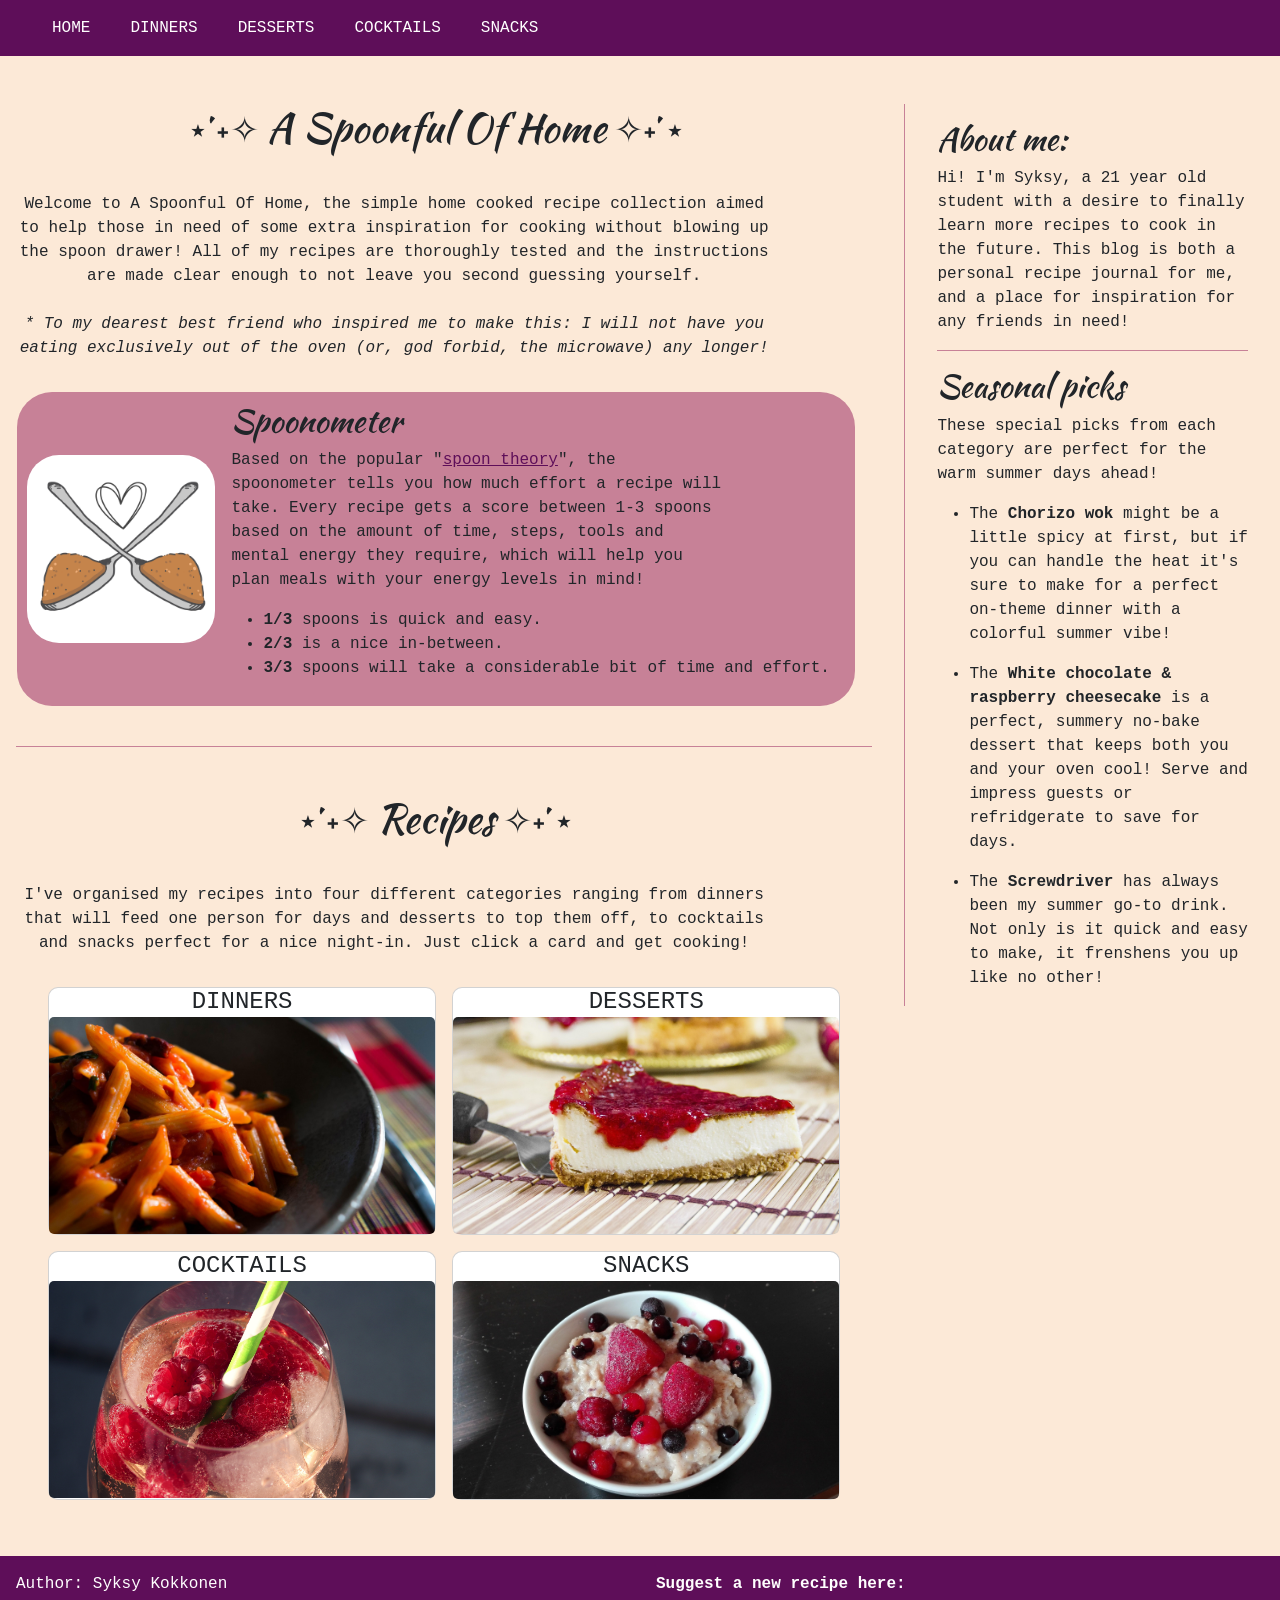
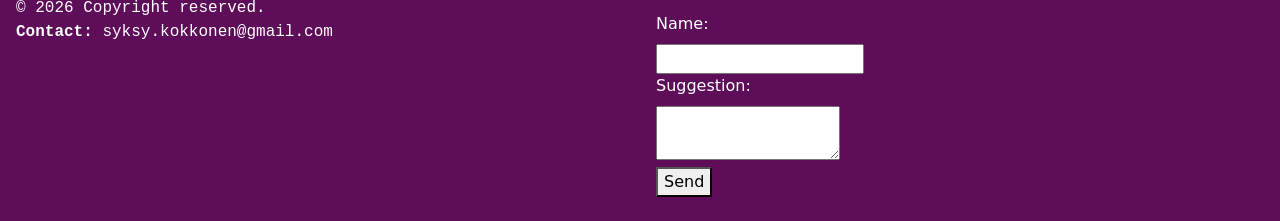
==== commit 4a0284b9: "Cosmetic fixes" ====
--- a/index.html
+++ b/index.html
@@ -57,7 +57,7 @@
     <div>
       <h2>Spoonometer</h2>
       <p>Based on the popular 
-        "<a href="https://en.wikipedia.org/wiki/Spoon_theory" target="_blank">spoon theory</a>", 
+        "<a href="https://en.wikipedia.org/wiki/Spoon_theory" target="_blank" class="spoonlink">spoon theory</a>", 
         the spoonometer tells you how much effort a recipe will take.
         Every recipe gets a score between 1-3 spoons based on the amount of 
         time, steps, tools and mental energy they require, which will help you plan meals 
@@ -80,22 +80,27 @@
   Just click a card and get cooking!</p>
 
 <div class="recipe-grid">
-  <div class="card">
-  <h2 class="h2small">DINNERS</h2>
-    <img src="./images/pastaplate.jpg" alt="close up image of pasta in bowl" class="card-img">
-  </div>
-  <div class="card">
-  <h2 class="h2small">DESSERTS</h2>
+   
+  <a href="./dinners.html" class="card"> 
+  <h2 class="h2small-card">DINNERS</h2>
+  <img src="./images/pastaplate.jpg" alt="close up image of pasta in bowl" class="card-img">
+  </a>
+  
+  <a href="./desserts.html" class="card">
+  <h2 class="h2small-card">DESSERTS</h2>
     <img src="./images/cheesecake.jpg" alt="image of a slice of cheesecake" class="card-img">
-  </div>
-  <div class="card">
-  <h2 class="h2small">COCKTAILS</h2>
+  </a>
+
+  <a href="./cocktails.html" class="card">
+  <h2 class="h2small-card">COCKTAILS</h2>
     <img src="./images/berrydrink.jpg" alt="image of a glass of bubbling drink with raspberries, ice and a straw" class="card-img">
-  </div>
-  <div class="card">
-  <h2 class="h2small">SNACKS</h2>
+  </a>
+
+  <a href="./snacks.html" class="card">
+  <h2 class="h2small-card">SNACKS</h2>
     <img src="./images/berryoats.jpg" alt="image of a bowl of oat porridge topped with berries" class="card-img">
-  </div>
+  </a>
+
 </div>
 </section>
 <br>
--- a/styles.css
+++ b/styles.css
@@ -58,6 +58,12 @@
     font-size: 1.5rem;
 }
 
+.h2small-card {
+    font-family: "Monaco", monospace;
+    font-size: 1.5rem;
+    margin-bottom: 0;
+}
+
 p, ul, ol {
     font-family: "Monaco", monospace;
 }
@@ -79,9 +85,17 @@
     font-family: "Monaco", monospace;
 }
 
+.nav-link:hover {
+    color: var(--rose)
+}
+
 .my-navbar .navbar-nav {
   margin-left: 2rem;
     gap: 1.5rem;
+}
+
+.navbar-toggler-icon {
+  filter: invert(100%);
 }
 
 
@@ -143,6 +157,13 @@
     border-radius: 2rem;
 }
 
+.spoonlink {
+    color: var(--plum)
+}
+
+.spoonlink:hover {
+    color: var(--mauve)
+}
 
 .recipes {
     padding: 1rem;
@@ -165,6 +186,7 @@
     justify-items: center;
     align-items: center;
     border-radius: 10px;
+    text-decoration: none;
 }
 
 .card:hover {
@@ -206,6 +228,11 @@
 
 .collapsible {
     background-color: var(--rose);
+    transition: background-color 0.5s ease;
+}
+
+.collapsible:hover {
+    background-color: var(--mauve);
 }
 
 .btn-div {
